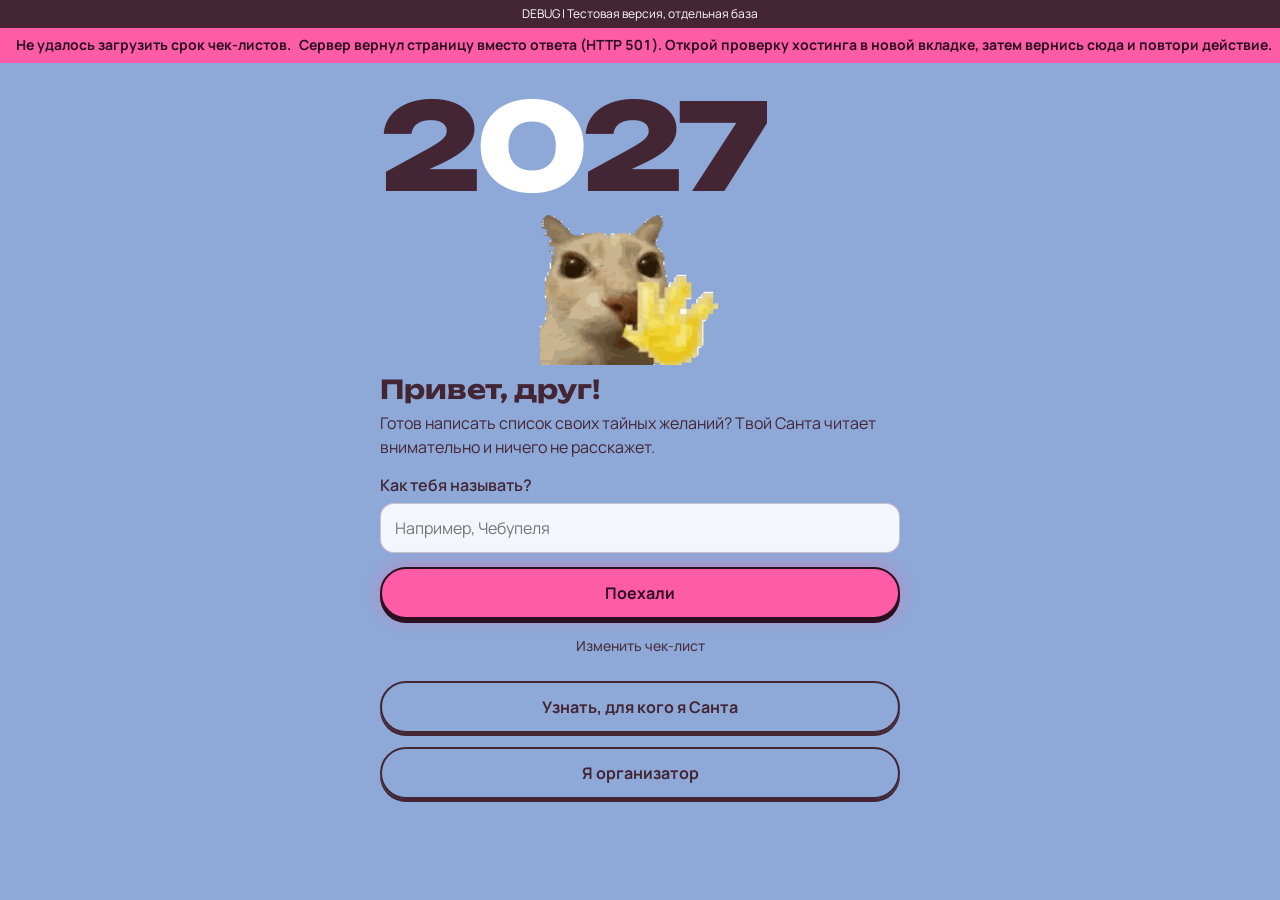
==== debug/index.html @ 56f1fe7d "update" ====
<!DOCTYPE html>
<html lang="ru">
<head>
<meta charset="utf-8">
<meta name="theme-color" content="#8EA9D8" media="(prefers-color-scheme: light)">
<meta name="theme-color" content="#1C1020" media="(prefers-color-scheme: dark)">
<meta name="viewport" content="width=device-width, initial-scale=1, viewport-fit=cover">
<title>Тайный Санта — DEBUG</title>
<link rel="preconnect" href="https://fonts.googleapis.com">
<link href="https://fonts.googleapis.com/css2?family=Unbounded:wght@600;800&family=Manrope:wght@400;500;700&display=swap" rel="stylesheet">
<link rel="stylesheet" href="style.css">
</head>
<body>
<div class="demo">DEBUG | Тестовая версия, отдельная база</div>

<div id="top" class="top hide">
<nav role="tablist">
  <button role="tab" data-v="home" aria-selected="false">Главная</button>
  <button role="tab" data-v="form" aria-selected="true">Анкета</button>
  <button role="tab" data-v="draw" aria-selected="false">Организатор</button>
  <button role="tab" data-v="list" aria-selected="false">Чек-лист</button>
</nav>
<div class="lights" aria-hidden="true"></div>
</div>
<div id="deadline-banner" class="deadline-banner hide" role="status" aria-live="polite">
  <div class="deadline-marquee">
    <div class="deadline-marquee-track">
      <div class="deadline-marquee-item">
        <strong id="deadline-date"></strong>
        <span id="deadline-countdown"></span>
        <span id="deadline-note" class="sub"></span>
      </div>
      <div class="deadline-marquee-item" aria-hidden="true">
        <strong data-deadline-copy="deadline-date"></strong>
        <span data-deadline-copy="deadline-countdown"></span>
        <span data-deadline-copy="deadline-note" class="sub"></span>
      </div>
    </div>
  </div>
</div>
<main>
<section id="v-welcome" class="welcome">
  <div class="big" aria-label="2027">2<i>0</i>27</div>
  <a class="cat-link" href="https://tenor.com/view/hi-otag-cat-gif-496667468136015874" target="_blank" rel="noopener noreferrer" aria-label="Открыть GIF на Tenor">
    <img class="cat" src="assets/hi-otag-transparent.gif" width="200" height="156" alt="Кот машет лапкой">
  </a>
  <h1>Привет, друг!</h1>
  <p>Готов написать список своих тайных желаний? Твой Санта читает внимательно и ничего не расскажет.</p>
  <label for="nick">Как тебя называть?</label>
  <input id="nick" placeholder="Например, Чебупеля" autocomplete="off">
  <button id="start">Поехали</button>
  <button class="alt" id="edit">Изменить чек-лист</button>
  <button class="alt" id="havecode">Узнать, для кого я Санта</button>
  <div id="codebox" class="hide"><label for="rname">Твоё имя</label><input id="rname" autocomplete="off"><label for="rpin">Секретное слово</label><input id="rpin" autocomplete="off"><button id="reveal">Открыть мою пару</button><div id="codeerr"></div></div>
  <button class="alt" id="adm">Я организатор</button>
</section>
<section id="v-form" class="hide"></section>
<section id="v-check" class="hide"></section>
<section id="v-draw" class="hide">
  <h1>Организатор</h1>
  <p class="sub" id="orgstate"></p>
  <div class="card"><h2 id="count"></h2><div class="chips" id="chips"></div></div>
  <div class="card">
    <h2>Срок заполнения чек-листов</h2>
    <p class="hint">Время указано по Киеву. После срока организатор запускает жеребьёвку вручную.</p>
    <label for="deadline-input">Дата и время</label>
    <input id="deadline-input" type="datetime-local">
    <div class="row"><button id="deadline-save">Сохранить срок</button><button class="alt" id="deadline-clear">Убрать срок</button></div>
    <p id="deadline-status" class="sub" aria-live="polite"></p>
  </div>
  <div class="card">
    <h2>Сообщение участнику</h2>
    <p class="hint">Сообщение увидит только выбранный участник после ввода имени и секретного слова.</p>
    <label for="notice-recipient">Кому отправить</label>
    <select id="notice-recipient" disabled><option value="">Загружаю список участников…</option></select>
    <label for="notice-message">Текст сообщения</label>
    <textarea id="notice-message" maxlength="2000">НЕ ОБИЖАЙТЕ ОРГАНИЗАТОРА.
ИНАЧЕ ПОМЕНЯЮ ВАМ БД.</textarea>
    <div class="row"><button id="notice-send" disabled>Отправить сообщение</button></div>
    <p id="notice-status" class="sub" aria-live="polite"></p>
  </div>
  <div class="row"><button id="go">Провести жеребьёвку</button><button class="alt hide" id="reset-draw">Сбросить жеребьёвку</button><button class="alt" id="refresh">Обновить список</button></div>
  <div id="pairs"></div>
</section>
<section id="v-list" class="hide"></section>
<dialog id="dlg"></dialog>
</main>

<script src="options.js"></script>
<script src="state.js"></script>
<script src="utils.js"></script>
<script src="api.js"></script>
<script src="form.js"></script>
<script src="checklist.js"></script>
<script src="organizer.js"></script>
<script src="app.js"></script>

</body>
</html>
---- debug/style.css ----
/* Тайный Санта: стили.
   Цвета и размеры страницы лежат в переменных в самом верху (:root). */

:root {
  --page:540px;
  color-scheme:light dark;
  --bg:#8EA9D8;
  --card:#F3F6FD;
  --ink:#432534;
  --mute:#4A3040;
  --line:rgba(67,37,52,.24);
  --on:#432534;
  --onink:#fff;
  --pink:#FF5CA8;
  --pinkink:#2A1020;
  --warm:#A3280A;
  box-sizing:border-box;
  padding-top:env(safe-area-inset-top,0px);
  padding-bottom:env(safe-area-inset-bottom,0px);
}

@media (prefers-color-scheme:dark) {
  :root:not([data-theme="light"]) {
    --bg:#1C1020;
    --card:#2A1A2F;
    --ink:#F6EEF7;
    --mute:#C9B7CE;
    --line:rgba(246,238,247,.24);
    --on:#8EA9D8;
    --onink:#2A1A2F;
    --warm:#FF9A7A;
  }
}

:root[data-theme="dark"] {
  --bg:#1C1020;
  --card:#2A1A2F;
  --ink:#F6EEF7;
  --mute:#C9B7CE;
  --line:rgba(246,238,247,.24);
  --on:#8EA9D8;
  --onink:#2A1A2F;
  --warm:#FF9A7A;
}

* {
  box-sizing:border-box;
}

html,body {
  margin:0;
}

body {
  background:var(--bg);
  color:var(--ink);
  font:16px/1.5 Manrope,system-ui,-apple-system,"Segoe UI",sans-serif;
  padding-bottom:32px;
  min-height:100vh;
  min-height:100dvh;
  -webkit-text-size-adjust:100%;
}

body::before {
  content:"";
  position:fixed;
  inset:0 0 auto;
  height:env(safe-area-inset-top,0px);
  background:var(--bg);
  z-index:30;
}

main {
  max-width:var(--page);
  margin:0 auto;
  padding:12px 16px;
}

h1,h2,.big {
  font-family:Unbounded,system-ui,sans-serif;
  font-weight:700;
}

h1 {
  font-size:22px;
  line-height:1.25;
  margin:8px 0 6px;
}

h2 {
  font-size:16px;
  line-height:1.3;
  margin:28px 0 6px;
}

.card h2 {
  margin-top:0;
}

p {
  margin:6px 0;
}

.sub,.hint {
  color:var(--mute);
  font-size:14px;
}

.field-hint {
  margin:0 0 6px;
  color:var(--mute);
  font-size:12px;
  opacity:.8;
}

.demo {
  background:var(--on);
  color:var(--onink);
  font-size:12px;
  padding:5px 12px;
  text-align:center;
}

.top {
  position:sticky;
  top:env(safe-area-inset-top,0px);
  z-index:20;
  background:var(--bg);
  padding:10px 16px 0;
}

nav {
  display:flex;
  gap:4px;
  background:var(--card);
  border-radius:99px;
  padding:4px;
  max-width:var(--page);
  margin:0 auto;
}

nav button {
  flex:1;
  background:none;
  color:var(--ink);
  border:0;
  box-shadow:none;
  border-radius:99px;
  padding:10px 4px;
  font-size:14px;
  font-weight:600;
}

nav button:active {
  transform:none;
  box-shadow:none;
}

nav button[aria-selected="true"] {
  background:var(--on);
  color:var(--onink);
}

.lights {
  height:16px;
  max-width:var(--page);
  margin:6px auto 0;
  background:radial-gradient(circle at 18px 8px,#FF5CA8 0 4px,transparent 5px),radial-gradient(circle at 54px 8px,#3DE0FF 0 4px,transparent 5px),radial-gradient(circle at 90px 8px,#FFC247 0 4px,transparent 5px),radial-gradient(circle at 126px 8px,#B8FF5C 0 4px,transparent 5px);
  background-size:144px 16px;
  background-repeat:repeat-x;
  filter:drop-shadow(0 0 4px rgba(255,255,255,.8));
}

label {
  display:block;
  margin:14px 0 6px;
  font-weight:600;
}

input,textarea,select {
  width:100%;
  padding:12px 14px;
  font:inherit;
  color:var(--ink);
  background:var(--card);
  border:1.5px solid var(--line);
  border-radius:14px;
}

input:focus,textarea:focus,select:focus,button:focus-visible {
  outline:3px solid var(--pink);
  outline-offset:1px;
}

textarea {
  min-height:76px;
  resize:vertical;
}

button {
  touch-action:manipulation;
  -webkit-tap-highlight-color:transparent;
  min-height:44px;
  font:inherit;
  font-weight:700;
  border:2px solid var(--pinkink);
  border-radius:99px;
  padding:12px 22px;
  cursor:pointer;
  background:var(--pink);
  color:var(--pinkink);
  box-shadow:0 4px 0 var(--pinkink),0 0 18px rgba(255,92,168,.45);
  transition:transform .14s cubic-bezier(.3,1.6,.5,1),box-shadow .14s;
}

button:active {
  transform:translateY(4px);
  box-shadow:0 0 0 var(--pinkink),0 0 18px rgba(255,92,168,.45);
}

button.alt {
  background:transparent;
  color:var(--ink);
  border:2px solid var(--ink);
  box-shadow:0 3px 0 var(--ink);
}

button.alt:active {
  box-shadow:0 0 0 var(--ink);
}

.opt {
  background:var(--card);
  color:var(--ink);
  border:2px solid var(--ink);
  padding:9px 12px;
  font-weight:600;
  box-shadow:0 3px 0 var(--ink);
  border-radius:14px;
  transition:transform .14s cubic-bezier(.3,1.6,.5,1),box-shadow .14s;
}

@media (hover:hover) {
  .opt:hover {
    transform:translateY(-1px);
    box-shadow:0 4px 0 var(--ink);
  }
}

.opt:active {
  transform:translateY(3px);
  box-shadow:0 0 0 var(--ink);
}

.opt[aria-pressed="true"] {
  background:var(--on);
  color:var(--onink);
  border-color:var(--ink);
  font-weight:700;
  transform:translateY(2px);
  box-shadow:0 1px 0 var(--ink),0 0 16px rgba(255,92,168,.7);
  animation:pop .35s cubic-bezier(.3,1.6,.5,1);
}

@keyframes pop {
  0% {
    transform:translateY(2px) scale(.88);
  }
  55% {
    transform:translateY(2px) scale(1.07) rotate(-1.5deg);
  }
  100% {
    transform:translateY(2px) scale(1);
  }
}

@media (prefers-reduced-motion:reduce) {
  .opt,.opt[aria-pressed="true"],button {
    animation:none;
    transition:none;
  }
}

.pr {
  display:grid;
  grid-template-columns:1fr 1fr;
  gap:8px;
  margin-top:8px;
}

.yn {
  margin-top:10px;
  font-weight:600;
}

.yn-label {
  display:flex;
  flex-wrap:wrap;
  align-content:flex-end;
  align-items:flex-end;
  column-gap:4px;
  min-height:3em;
}

.yn-detail {
  color:var(--mute);
  font-size:.8em;
  font-weight:400;
  opacity:.8;
}

.tri {
  display:grid;
  grid-template-columns:repeat(3,1fr);
  gap:6px;
  margin-top:4px;
}

.chips {
  display:flex;
  flex-wrap:wrap;
  gap:8px;
  margin:8px 0;
}

.chips .opt {
  border-radius:99px;
  padding:6px 14px;
}

.chip {
  background:var(--bg);
  border:1.5px solid var(--line);
  border-radius:99px;
  padding:4px 12px;
  font-size:14px;
  color:var(--ink);
}

.row {
  display:flex;
  gap:10px;
  flex-wrap:wrap;
  margin-top:18px;
}

.card {
  background:var(--card);
  border-radius:20px;
  padding:16px;
  margin-top:14px;
}

.deadline-banner {
  width:100%;
  overflow:hidden;
  background:#FF5CA8;
  color:#2A1020;
  font-size:14px;
  font-weight:700;
  line-height:1.35;
}

.deadline-marquee {
  width:100%;
  overflow:hidden;
}

.deadline-marquee-track {
  display:flex;
  width:max-content;
  animation:deadline-marquee 28s linear infinite;
}

.deadline-marquee-item {
  display:flex;
  align-items:center;
  flex:0 0 max-content;
  gap:8px;
  padding:8px 48px 8px 16px;
  white-space:nowrap;
}

@keyframes deadline-marquee {
  to {
    transform:translateX(-50%);
  }
}

.deadline-banner strong {
  font-weight:inherit;
}

.deadline-banner #deadline-countdown {
  display:inline;
  margin:0;
  padding:0;
  color:inherit;
  font:inherit;
  font-variant-numeric:tabular-nums;
  white-space:nowrap;
}

.deadline-banner #deadline-note {
  margin:0;
  color:inherit;
  font:inherit;
}

@media (prefers-reduced-motion:reduce) {
  .deadline-marquee-track {
    animation:none;
  }

  .deadline-marquee-item[aria-hidden="true"] {
    display:none;
  }

  .deadline-marquee-item {
    flex-wrap:wrap;
    justify-content:center;
    padding:8px 16px;
    white-space:normal;
    text-align:center;
  }
}

.warn {
  border:2px solid var(--warm);
}

.chat-messages {
  display:flex;
  flex-direction:column;
  gap:8px;
  max-height:320px;
  overflow:auto;
  margin:12px 0;
}

.chat-tabs {
  display:flex;
  gap:8px;
  margin:12px 0;
}

.chat-tab {
  flex:1;
  min-height:40px;
  padding:8px 10px;
  background:transparent;
  color:var(--ink);
  border:2px solid var(--ink);
  box-shadow:0 3px 0 var(--ink);
  font-size:14px;
}

.chat-tab[aria-selected="true"] {
  background:var(--on);
  color:var(--onink);
}

.chat-message {
  max-width:88%;
  padding:9px 12px;
  border-radius:14px;
  background:var(--bg);
  overflow-wrap:anywhere;
}

.chat-message.mine {
  align-self:flex-end;
  background:var(--on);
  color:var(--onink);
}

.chat-message p {
  white-space:pre-wrap;
}

.chat-message time {
  display:block;
  margin-top:4px;
  font-size:11px;
  opacity:.75;
}

.chat-edited {
  margin-left:8px;
  font-size:11px;
  opacity:.75;
}

.chat-actions {
  display:flex;
  justify-content:flex-end;
  gap:6px;
  margin-top:8px;
}

.chat-action {
  min-height:32px;
  padding:4px 10px;
  border:1px solid currentColor;
  border-radius:99px;
  background:transparent;
  color:inherit;
  box-shadow:none;
  font-size:12px;
}

.chat-compose {
  display:flex;
  align-items:flex-end;
  gap:8px;
}

.chat-compose textarea {
  min-width:0;
  min-height:54px;
}

.chat-compose button {
  flex:none;
  padding:10px 16px;
}

.link {
  font-size:12px;
  word-break:break-all;
  color:var(--mute);
  background:var(--bg);
  padding:8px;
  border-radius:10px;
  margin:8px 0;
}

.pair {
  display:flex;
  justify-content:space-between;
  align-items:center;
  gap:10px;
}

ul {
  list-style:none;
  padding:0;
  margin:6px 0 0;
}

li {
  padding:6px 0;
  border-bottom:1px solid var(--line);
}

li:last-child {
  border:0;
}

li label {
  display:flex;
  gap:10px;
  align-items:center;
  margin:0;
  font-weight:400;
}

li input {
  width:20px;
  height:20px;
  accent-color:var(--pink);
}

.done {
  text-decoration:line-through;
  color:var(--mute);
}

button:disabled {
  opacity:.45;
  cursor:not-allowed;
  box-shadow:none;
  transform:none;
}

input[type=range] {
  padding:0;
  border:0;
  background:none;
  accent-color:var(--pink);
  height:32px;
}

body:not(.org) nav button[data-v="draw"] {
  display:none;
}

dialog {
  max-height:90vh;
  max-height:90dvh;
  overflow:auto;
  border:2px solid var(--ink);
  border-radius:22px;
  background:var(--card);
  color:var(--ink);
  padding:20px;
  width:min(92vw,460px);
  box-shadow:0 6px 0 var(--ink),0 0 28px rgba(255,92,168,.45);
}

dialog::backdrop {
  background:rgba(20,10,30,.65);
}

dialog[open] {
  animation:pop2 .3s cubic-bezier(.3,1.6,.5,1);
}

@keyframes pop2 {
  from {
    transform:scale(.9);
    opacity:0;
  }
  to {
    transform:scale(1);
    opacity:1;
  }
}

@media (prefers-reduced-motion:reduce) {
  dialog[open] {
    animation:none;
  }
}

dialog h2 {
  margin-top:0;
}

.organizer-notice-cat {
  display:block;
  width:min(100%,300px);
  max-height:46vh;
  max-height:46dvh;
  object-fit:contain;
  margin:0 auto;
  border-radius:12px;
}

.organizer-notice-message {
  white-space:pre-wrap;
  overflow-wrap:anywhere;
}

.chip {
  display:inline-flex;
  align-items:center;
}

.chip .x {
  padding:0;
  width:22px;
  height:22px;
  border-radius:50%;
  margin-left:8px;
  font-size:11px;
  line-height:1;
  box-shadow:0 2px 0 var(--pinkink);
}

.steps {
  list-style:none;
  counter-reset:s;
  padding:0;
  margin:8px 0;
}

.steps li {
  counter-increment:s;
  display:flex;
  gap:10px;
  align-items:flex-start;
  border:0;
  padding:6px 0;
}

.steps li::before {
  content:counter(s);
  flex:none;
  width:26px;
  height:26px;
  border-radius:50%;
  background:var(--pink);
  color:var(--pinkink);
  font-weight:700;
  font-size:13px;
  display:grid;
  place-items:center;
}

nav button[data-v="list"] {
  display:none;
}

.hide {
  display:none;
}

.err {
  color:var(--warm);
  font-weight:700;
}

.big {
  font-size:clamp(76px,26vw,120px);
  line-height:.95;
  letter-spacing:-.05em;
  font-weight:800;
  margin:6px 0 0;
}

.big i {
  font-style:normal;
  color:#fff;
}

.cat-link {
  display:block;
  width:200px;
  max-width:70%;
  margin:6px auto 0;
}

.cat {
  display:block;
  width:100%;
  height:auto;
}

.welcome h1 {
  font-size:26px;
}

.welcome button {
  width:100%;
  margin-top:14px;
}

.welcome #edit {
  display:block;
  width:auto;
  min-height:44px;
  margin:4px auto 0;
  padding:8px 12px;
  background:transparent;
  color:var(--mute);
  border:0;
  box-shadow:none;
  font-size:14px;
  font-weight:500;
}

.welcome #edit:hover {
  color:var(--ink);
  text-decoration:underline;
}

.welcome #edit:active {
  transform:none;
  box-shadow:none;
}

/* ===== Адаптивность: телефоны, планшеты, ноутбуки ===== */

.fields {
  display:grid;
  grid-template-columns:repeat(auto-fit,minmax(210px,1fr));
  gap:0 16px;
}

.yn-grid {
  display:grid;
  grid-template-columns:repeat(auto-fit,minmax(270px,1fr));
  gap:2px 20px;
}

.welcome {
  max-width:520px;
  margin:0 auto;
}

.chips .opt {
  min-height:40px;
}

.chip .x {
  min-height:0;
}

@media (min-width:720px) {
  :root {
    --page:720px;
  }
  main {
    padding:20px 24px;
  }
  h1 {
    font-size:28px;
  }
  h2 {
    font-size:18px;
  }
}

@media (min-width:1024px) {
  :root {
    --page:980px;
  }
  #v-list:not(.hide) {
    display:grid;
    grid-template-columns:repeat(2,1fr);
    gap:0 16px;
    align-items:start;
  }
  #v-list>h1,#v-list>.sub {
    grid-column:1/-1;
  }
}

@media (max-width:380px) {
  main {
    padding:10px 12px;
  }
  h1 {
    font-size:20px;
  }
  .opt {
    padding:8px;
    font-size:14px;
  }
  nav button {
    font-size:13px;
    padding:10px 2px;
  }
  .tri {
    gap:4px;
  }
  dialog {
    padding:16px;
  }
}

@media (max-height:520px) and (orientation:landscape) {
  .cat {
    display:none;
  }
  .big {
    font-size:64px;
  }
}
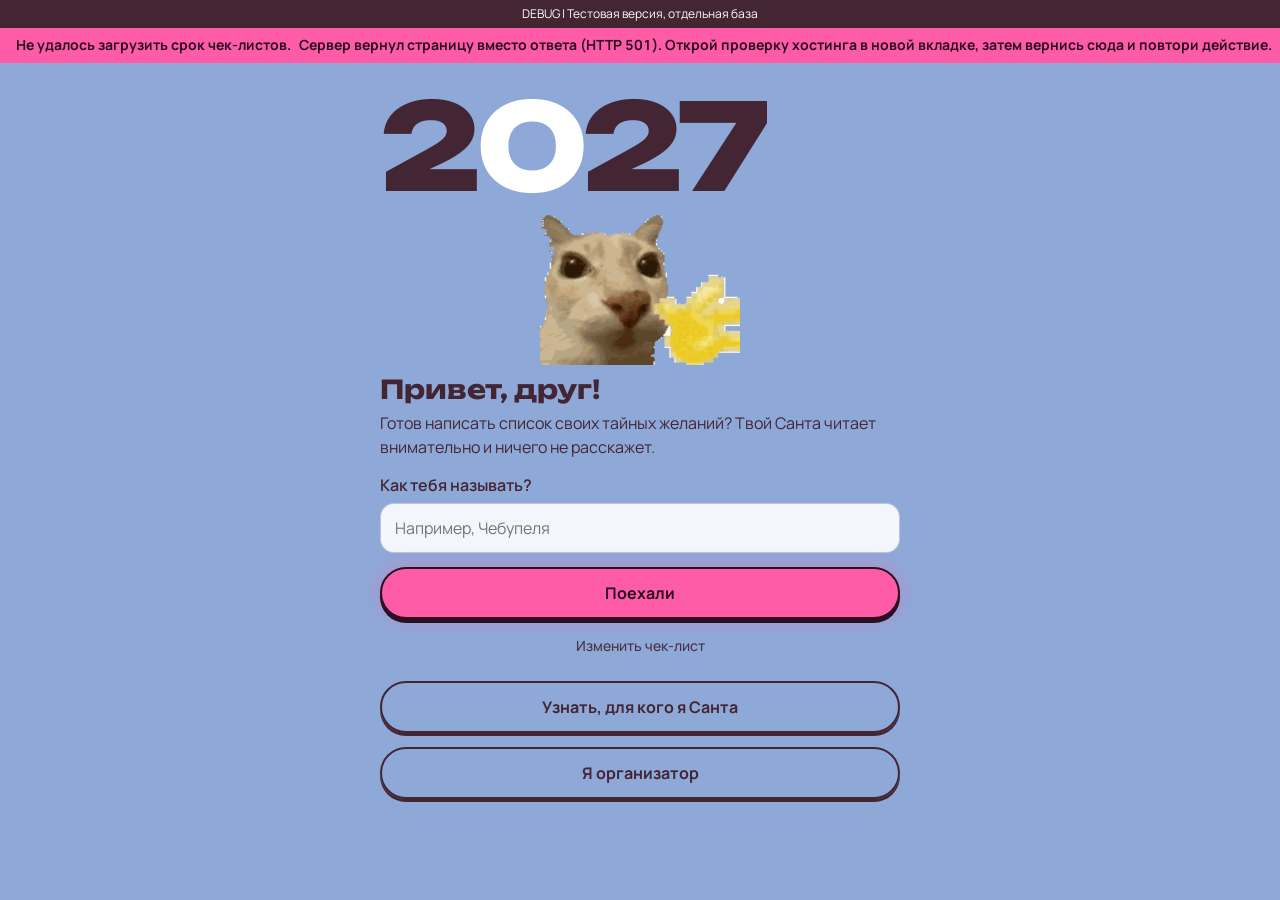
==== commit bc438d29: "edit post org" ====
--- a/debug/index.html
+++ b/debug/index.html
@@ -79,6 +79,11 @@
     <div class="row"><button id="notice-send" disabled>Отправить сообщение</button></div>
     <p id="notice-status" class="sub" aria-live="polite"></p>
   </div>
+  <div class="card">
+    <h2>Ожидающие письма</h2>
+    <p class="hint">Пока адресат не открыл письмо, его можно изменить или отменить.</p>
+    <div id="notice-queue"><p class="sub">Нет ожидающих писем.</p></div>
+  </div>
   <div class="row"><button id="go">Провести жеребьёвку</button><button class="alt hide" id="reset-draw">Сбросить жеребьёвку</button><button class="alt" id="refresh">Обновить список</button></div>
   <div id="pairs"></div>
 </section>
--- a/debug/style.css
+++ b/debug/style.css
@@ -652,6 +652,16 @@
   overflow-wrap:anywhere;
 }
 
+.notice-queue-item {
+  border-top:1px solid var(--line);
+  margin-top:12px;
+  padding-top:12px;
+}
+
+.notice-queue-item p {
+  margin:8px 0 12px;
+}
+
 .chip {
   display:inline-flex;
   align-items:center;
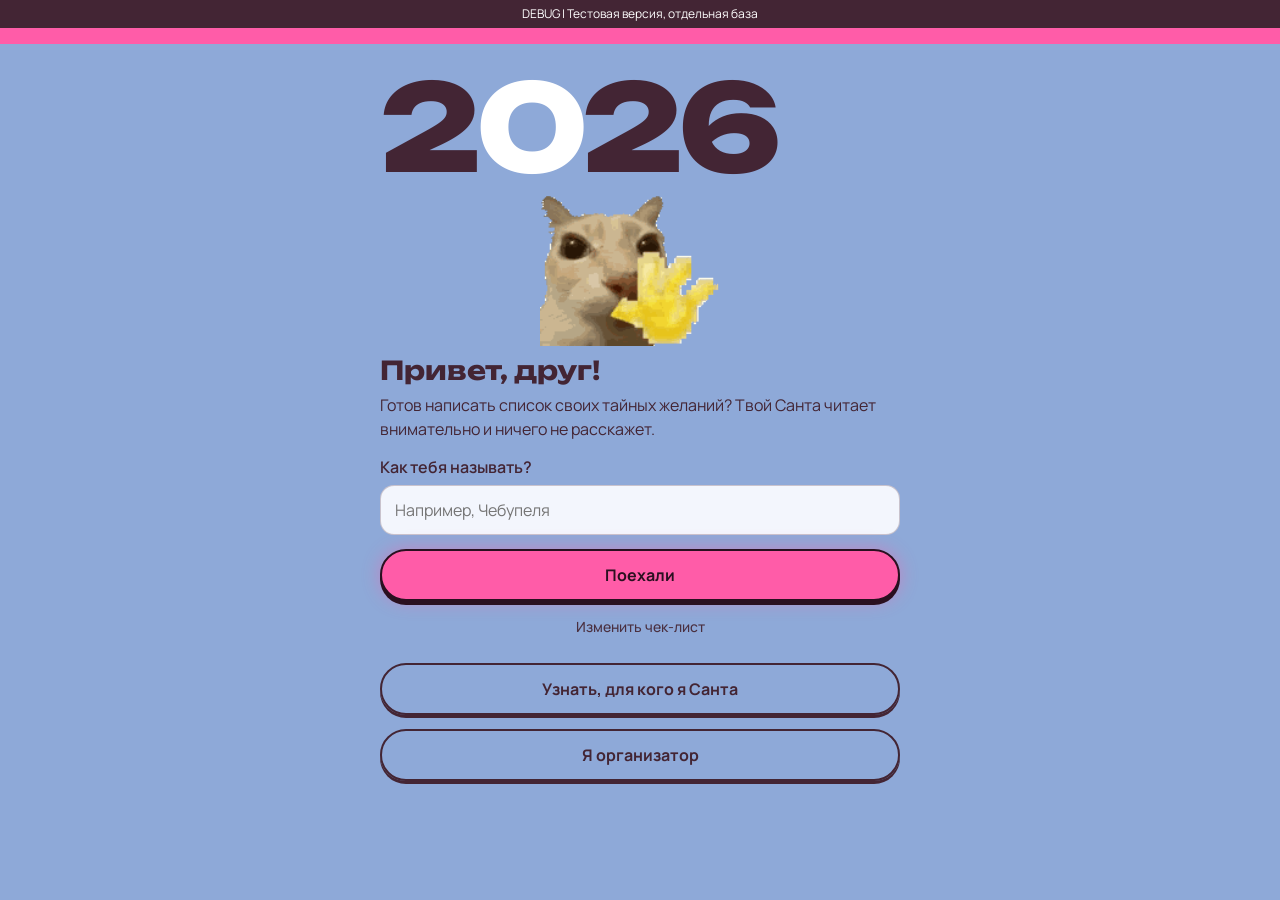
==== commit bb02ea83: "update" ====
--- a/debug/index.html
+++ b/debug/index.html
@@ -40,7 +40,7 @@
 </div>
 <main>
 <section id="v-welcome" class="welcome">
-  <div class="big" aria-label="2027">2<i>0</i>27</div>
+  <div class="big" aria-label="2026">2<i>0</i>26</div>
   <a class="cat-link" href="https://tenor.com/view/hi-otag-cat-gif-496667468136015874" target="_blank" rel="noopener noreferrer" aria-label="Открыть GIF на Tenor">
     <img class="cat" src="assets/hi-otag-transparent.gif" width="200" height="156" alt="Кот машет лапкой">
   </a>
@@ -62,6 +62,12 @@
   <div class="card"><h2 id="count"></h2><div class="chips" id="chips"></div></div>
   <div class="card">
     <h2>Срок заполнения чек-листов</h2>
+    <label for="timer-mode">Какой таймер показывать участникам</label>
+    <select id="timer-mode">
+      <option value="draw">До жеребьёвки / заполнения чек-листов</option>
+      <option value="gift">До отправки подарков 25 декабря 2026 года</option>
+    </select>
+    <p id="timer-status" class="sub"></p>
     <p class="hint">Время указано по Киеву. После срока организатор запускает жеребьёвку вручную.</p>
     <label for="deadline-input">Дата и время</label>
     <input id="deadline-input" type="datetime-local">
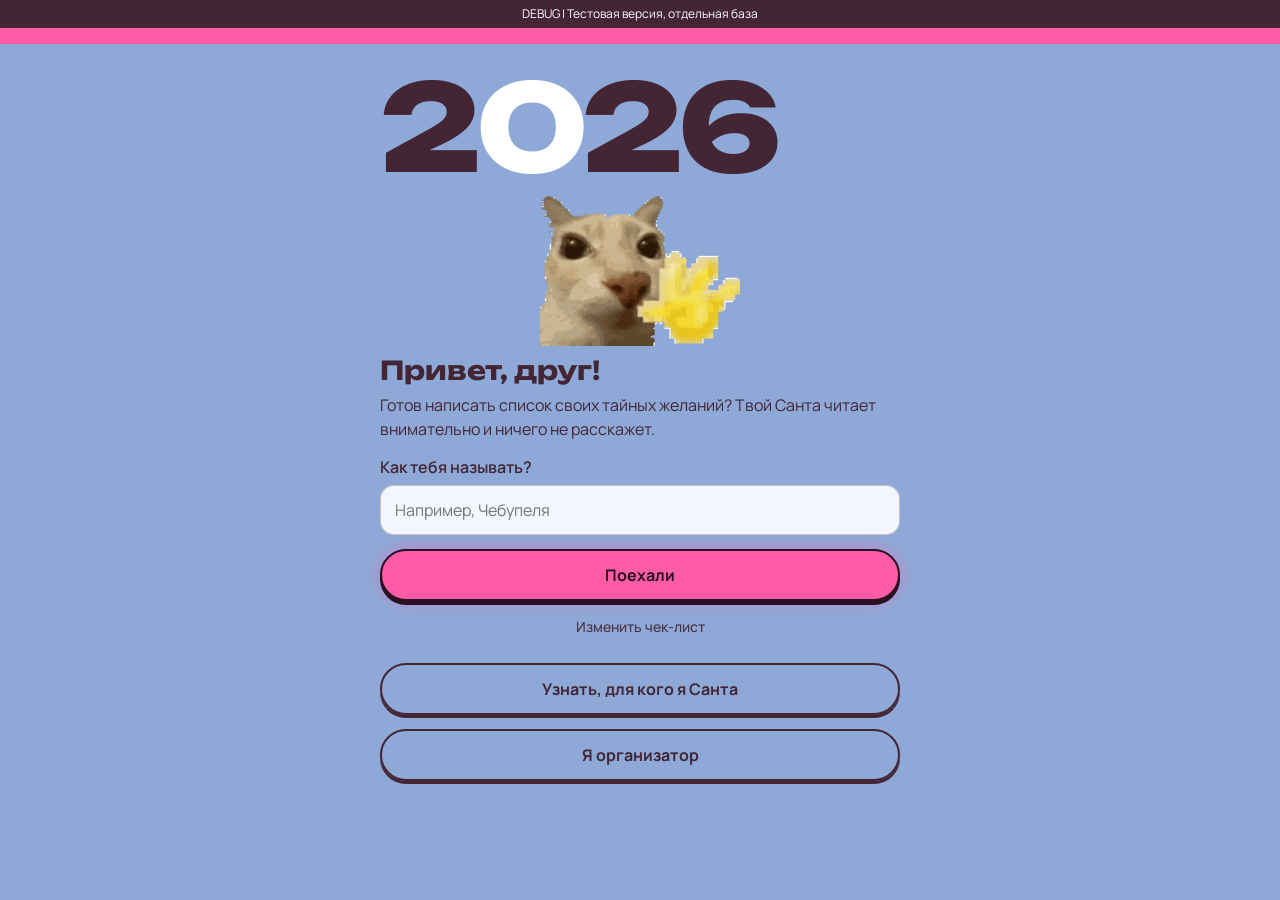
==== commit d09222af: "chatbot tg" ====
--- a/debug/index.html
+++ b/debug/index.html
@@ -75,6 +75,14 @@
     <p id="deadline-status" class="sub" aria-live="polite"></p>
   </div>
   <div class="card">
+    <h2>Telegram-уведомления</h2>
+    <p class="hint">После настройки token и secret на сервере укажи HTTPS-ссылку на telegram_bot.php.</p>
+    <label for="telegram-webhook-url">Адрес webhook</label>
+    <input id="telegram-webhook-url" type="url" placeholder="https://ваш-сайт/debug/telegram_bot.php">
+    <div class="row"><button id="telegram-webhook-save">Подключить Telegram</button></div>
+    <p id="telegram-webhook-status" class="sub" aria-live="polite"></p>
+  </div>
+  <div class="card">
     <h2>Сообщение участнику</h2>
     <p class="hint">Сообщение увидит только выбранный участник после ввода имени и секретного слова.</p>
     <label for="notice-recipient">Кому отправить</label>
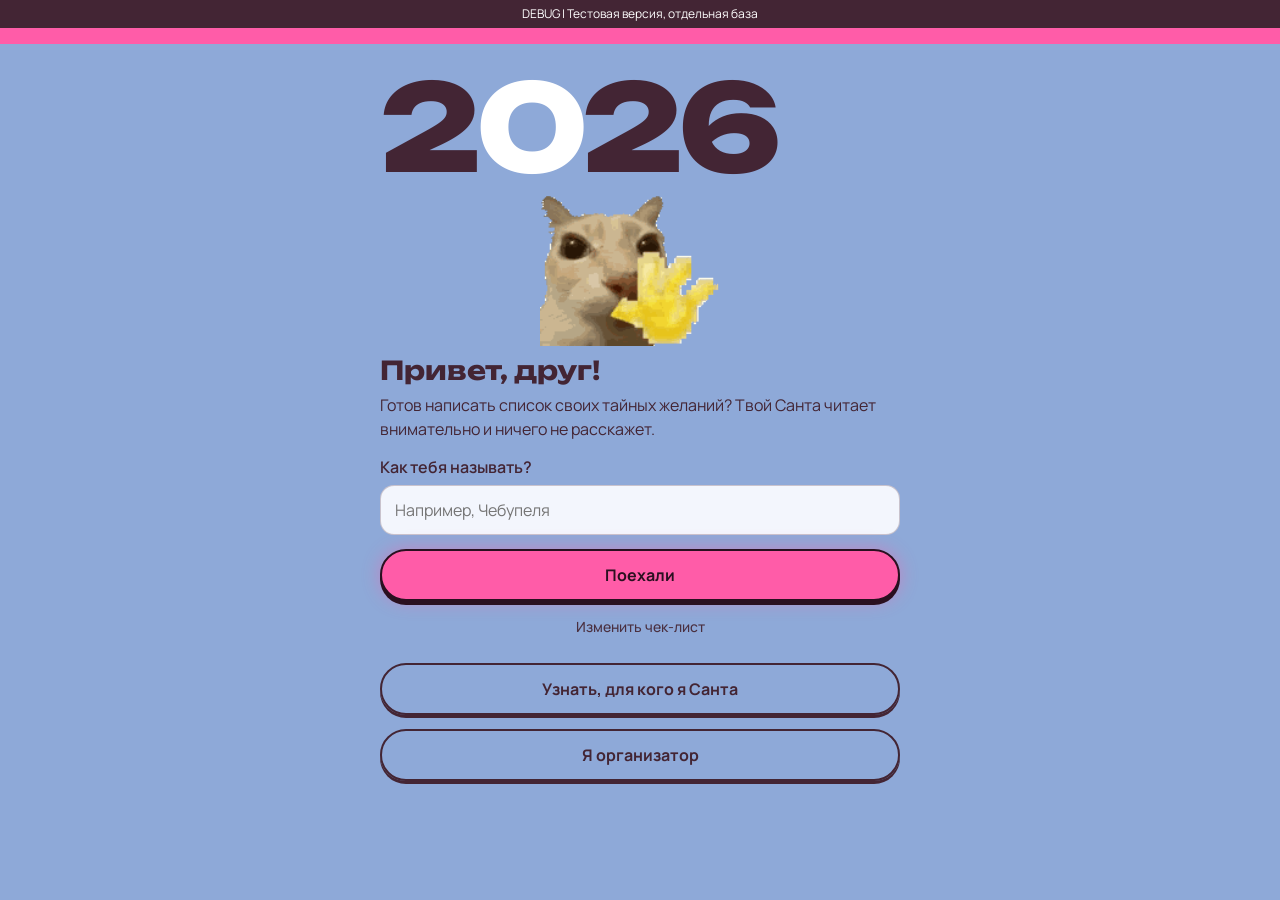
==== commit bfcb1593: "+" ====
--- a/debug/index.html
+++ b/debug/index.html
@@ -75,12 +75,14 @@
     <p id="deadline-status" class="sub" aria-live="polite"></p>
   </div>
   <div class="card">
-    <h2>Telegram-уведомления</h2>
-    <p class="hint">После настройки token и secret на сервере укажи HTTPS-ссылку на telegram_bot.php.</p>
-    <label for="telegram-webhook-url">Адрес webhook</label>
-    <input id="telegram-webhook-url" type="url" placeholder="https://ваш-сайт/debug/telegram_bot.php">
-    <div class="row"><button id="telegram-webhook-save">Подключить Telegram</button></div>
-    <p id="telegram-webhook-status" class="sub" aria-live="polite"></p>
+    <h2>Telegram через Cloudflare Worker</h2>
+    <p class="hint">Worker отправляет запросы в Telegram вместо хостинга. В Cloudflare задайте секреты Worker и адрес callback <code>https://tajnyj-santa.lovestoblog.com/debug/telegram_bot.php</code>.</p>
+    <label for="telegram-worker-url">Базовый URL Worker</label>
+    <input id="telegram-worker-url" type="url" placeholder="https://имя.аккаунт.workers.dev">
+    <label for="telegram-worker-admin-secret">Секрет настройки Worker</label>
+    <input id="telegram-worker-admin-secret" type="password" autocomplete="off">
+    <div class="row"><button id="telegram-worker-save">Подключить Telegram</button></div>
+    <p id="telegram-worker-status" class="sub" aria-live="polite"></p>
   </div>
   <div class="card">
     <h2>Сообщение участнику</h2>
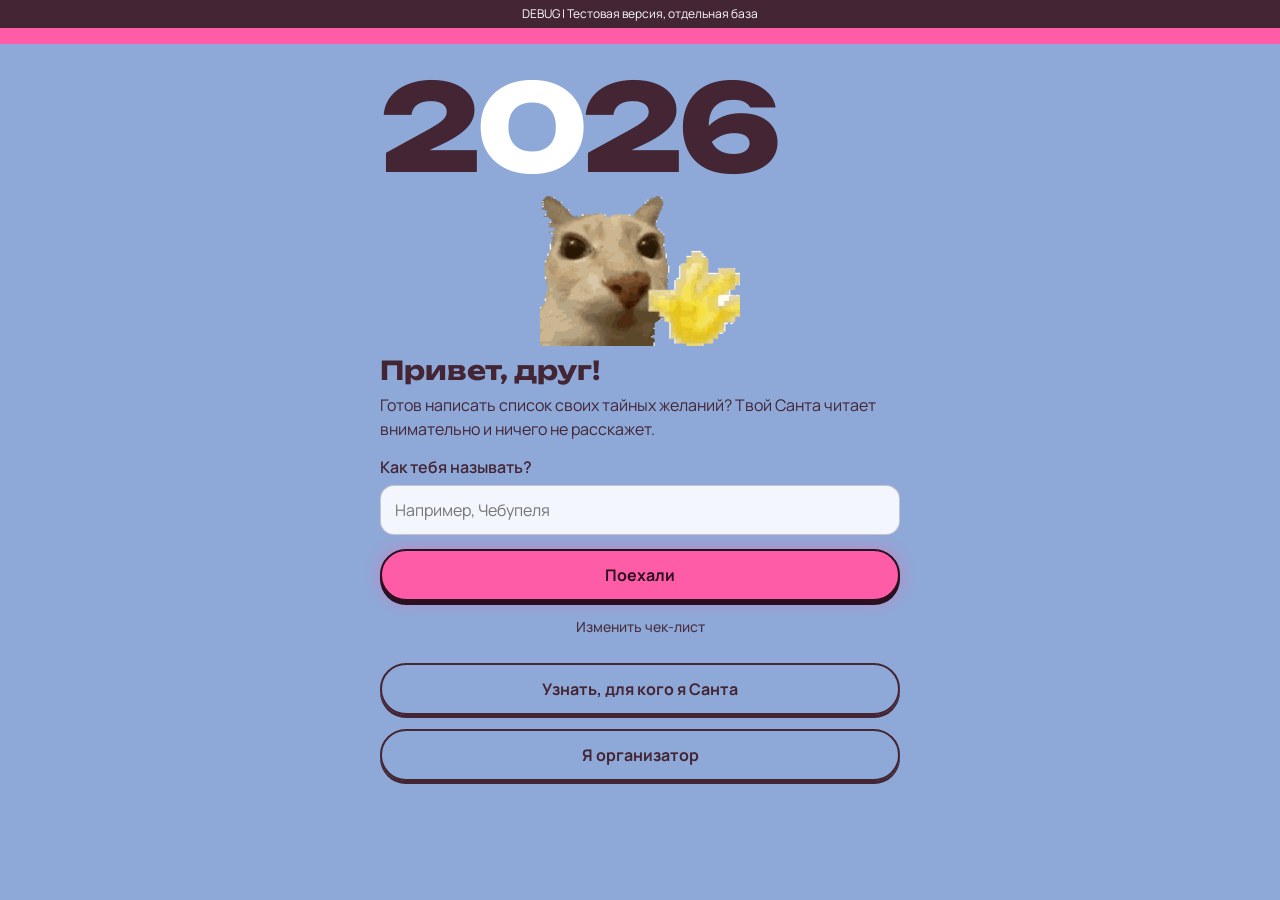
==== commit 6d4da066: "+" ====
--- a/debug/index.html
+++ b/debug/index.html
@@ -59,7 +59,11 @@
 <section id="v-draw" class="hide">
   <h1>Организатор</h1>
   <p class="sub" id="orgstate"></p>
-  <div class="card"><h2 id="count"></h2><div class="chips" id="chips"></div></div>
+  <div class="card">
+    <h2 id="count"></h2>
+    <p class="hint">Добавь Telegram-ники для упоминаний в общей группе. Без ника отправим имя участника без тега.</p>
+    <div id="chips" class="telegram-participant-list"></div>
+  </div>
   <div class="card">
     <h2>Срок заполнения чек-листов</h2>
     <label for="timer-mode">Какой таймер показывать участникам</label>
@@ -75,13 +79,11 @@
     <p id="deadline-status" class="sub" aria-live="polite"></p>
   </div>
   <div class="card">
-    <h2>Telegram через Cloudflare Worker</h2>
-    <p class="hint">Worker отправляет запросы в Telegram вместо хостинга. В Cloudflare задайте секреты Worker и адрес callback <code>https://tajnyj-santa.lovestoblog.com/debug/telegram_bot.php</code>.</p>
+    <h2>Уведомления в Telegram-группу</h2>
+    <p class="hint">Сайт отправляет подписанные уведомления в группу через Cloudflare Worker. Входящий Telegram webhook и привязка личных аккаунтов не используются.</p>
     <label for="telegram-worker-url">Базовый URL Worker</label>
     <input id="telegram-worker-url" type="url" placeholder="https://имя.аккаунт.workers.dev">
-    <label for="telegram-worker-admin-secret">Секрет настройки Worker</label>
-    <input id="telegram-worker-admin-secret" type="password" autocomplete="off">
-    <div class="row"><button id="telegram-worker-save">Подключить Telegram</button></div>
+    <div class="row"><button id="telegram-worker-save">Сохранить URL Worker</button></div>
     <p id="telegram-worker-status" class="sub" aria-live="polite"></p>
   </div>
   <div class="card">
--- a/debug/style.css
+++ b/debug/style.css
@@ -678,6 +678,44 @@
   box-shadow:0 2px 0 var(--pinkink);
 }
 
+.telegram-participant-list {
+  display:grid;
+  gap:12px;
+  margin-top:12px;
+}
+
+.telegram-participant-row {
+  border:1.5px solid var(--line);
+  border-radius:14px;
+  padding:12px;
+}
+
+.telegram-participant-heading,
+.telegram-username-form {
+  display:flex;
+  align-items:center;
+  justify-content:space-between;
+  gap:10px;
+}
+
+.telegram-username-form {
+  align-items:flex-end;
+  margin-top:8px;
+}
+
+.telegram-username-form label {
+  flex:1;
+}
+
+.telegram-username-form input {
+  margin-bottom:0;
+}
+
+.telegram-username-warning,
+.telegram-username-status {
+  margin:8px 0 0;
+}
+
 .steps {
   list-style:none;
   counter-reset:s;
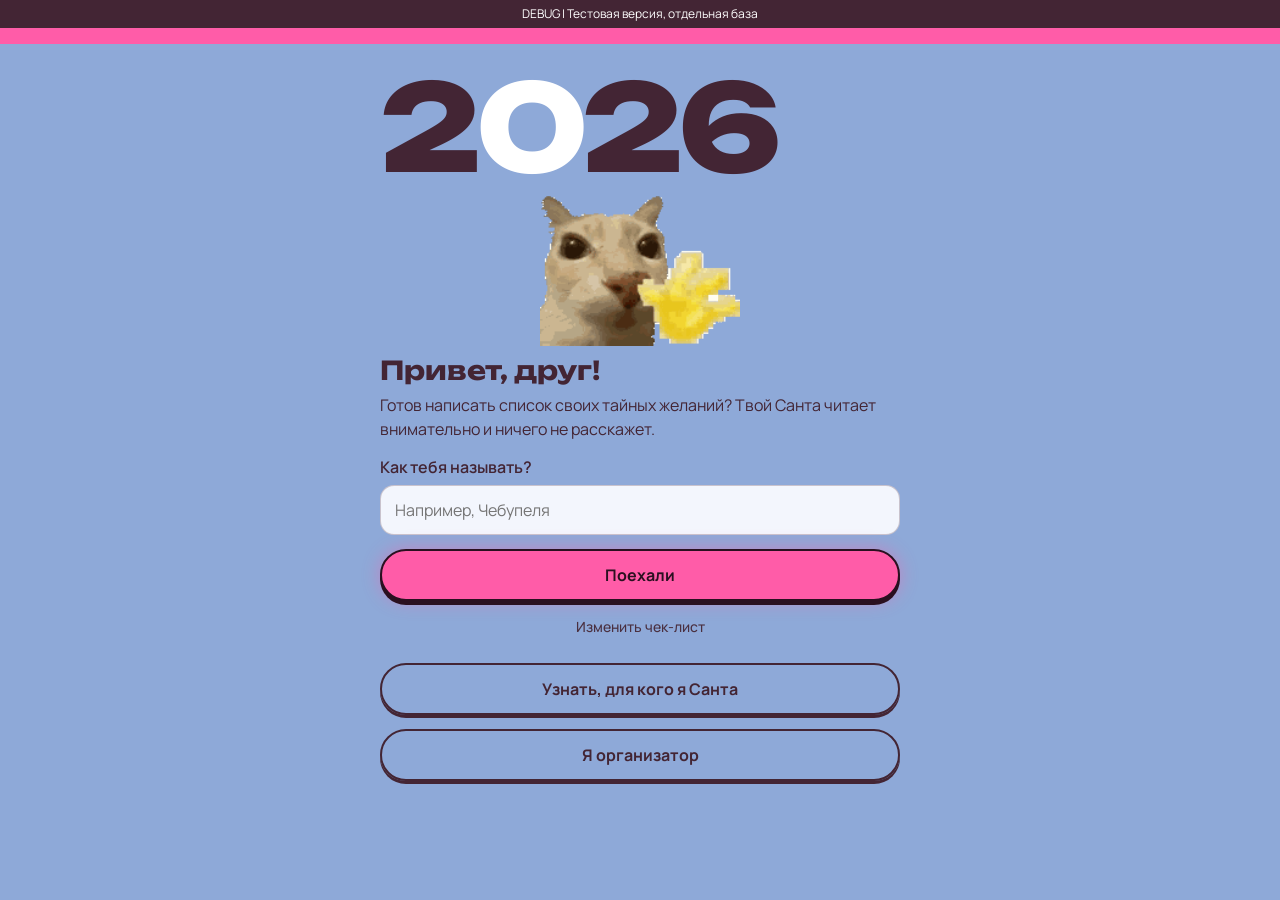
==== commit 369ea5ff: "update tg bot projeckt" ====
--- a/debug/index.html
+++ b/debug/index.html
@@ -61,7 +61,7 @@
   <p class="sub" id="orgstate"></p>
   <div class="card">
     <h2 id="count"></h2>
-    <p class="hint">Добавь Telegram-ники для упоминаний в общей группе. Без ника отправим имя участника без тега.</p>
+    <p class="hint">Добавь Telegram-ники для упоминаний в общей группе. Если показ имён включён, для участника без ника отправим имя без тега.</p>
     <div id="chips" class="telegram-participant-list"></div>
   </div>
   <div class="card">
@@ -85,6 +85,9 @@
     <input id="telegram-worker-url" type="url" placeholder="https://имя.аккаунт.workers.dev">
     <div class="row"><button id="telegram-worker-save">Сохранить URL Worker</button></div>
     <p id="telegram-worker-status" class="sub" aria-live="polite"></p>
+    <label class="telegram-name-setting"><input id="telegram-show-names" type="checkbox"> Показывать имя или Telegram-ник в группе</label>
+    <p class="hint">Если выключено, новые уведомления и сообщение о жеребьёвке будут без имён и ников. Уже отправленные сообщения не изменятся.</p>
+    <p id="telegram-show-names-status" class="sub" aria-live="polite"></p>
   </div>
   <div class="card">
     <h2>Сообщение участнику</h2>
--- a/debug/style.css
+++ b/debug/style.css
@@ -711,6 +711,18 @@
   margin-bottom:0;
 }
 
+.telegram-name-setting {
+  display:flex;
+  align-items:center;
+  gap:10px;
+  margin-top:14px;
+}
+
+.telegram-name-setting input {
+  width:auto;
+  margin:0;
+}
+
 .telegram-username-warning,
 .telegram-username-status {
   margin:8px 0 0;
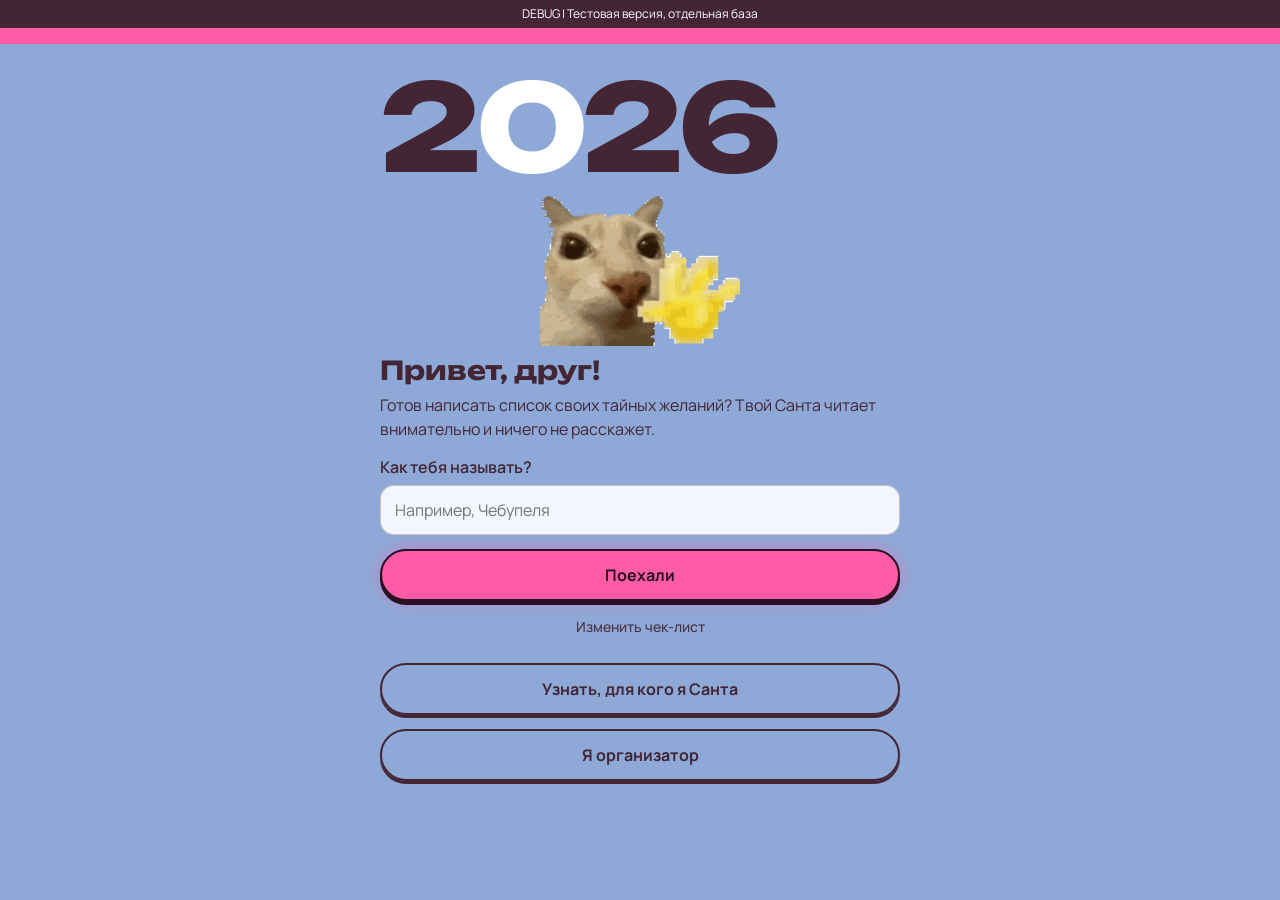
==== commit 86258a88: "update" ====
--- a/debug/index.html
+++ b/debug/index.html
@@ -88,6 +88,9 @@
     <label class="telegram-name-setting"><input id="telegram-show-names" type="checkbox"> Показывать имя или Telegram-ник в группе</label>
     <p class="hint">Если выключено, новые уведомления и сообщение о жеребьёвке будут без имён и ников. Уже отправленные сообщения не изменятся.</p>
     <p id="telegram-show-names-status" class="sub" aria-live="polite"></p>
+    <label class="telegram-name-setting"><input id="telegram-use-aliases" type="checkbox"> Использовать секретные клички для уведомлений о сообщениях</label>
+    <p class="hint">Кличка отдельно генерируется для каждой переписки при входе в неё. Если участник ещё не открывал эту переписку, уведомление будет общим. При включённом показе имён клички не используются.</p>
+    <p id="telegram-use-aliases-status" class="sub" aria-live="polite"></p>
   </div>
   <div class="card">
     <h2>Сообщение участнику</h2>
--- a/debug/style.css
+++ b/debug/style.css
@@ -444,6 +444,14 @@
   margin:12px 0;
 }
 
+.chat-secret-nickname {
+  padding:10px 12px;
+  border:1px solid var(--ink);
+  border-radius:12px;
+  margin:12px 0;
+  background:var(--bg);
+}
+
 .chat-tab {
   flex:1;
   min-height:40px;
@@ -476,13 +484,6 @@
 
 .chat-message p {
   white-space:pre-wrap;
-}
-
-.chat-message time {
-  display:block;
-  margin-top:4px;
-  font-size:11px;
-  opacity:.75;
 }
 
 .chat-edited {
